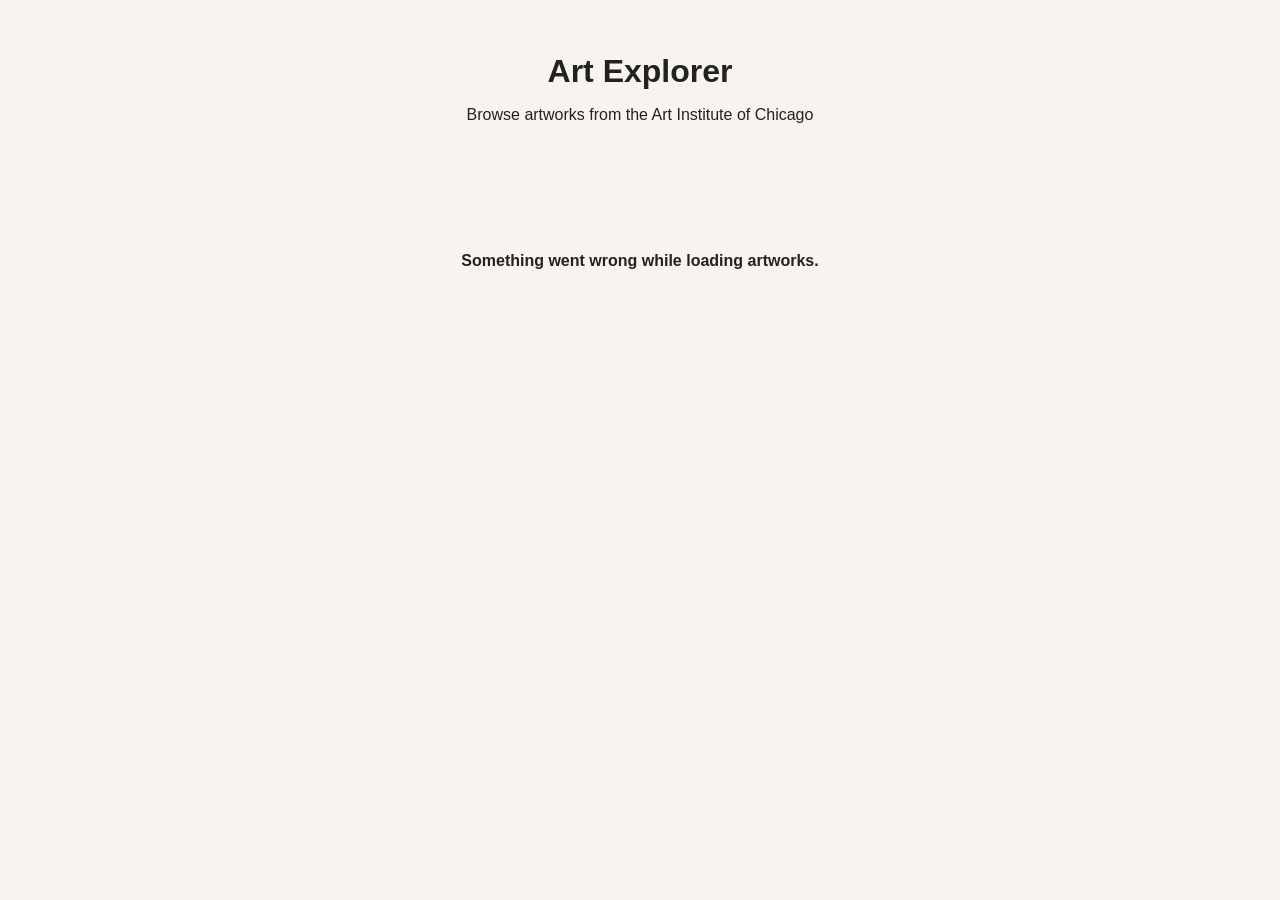
==== index.html @ 998dd26e "add homepage artwork gallery" ====
<!DOCTYPE html>
<html lang="en">
<head>
  <meta charset="UTF-8" />
  <meta name="viewport" content="width=device-width, initial-scale=1.0" />
  <title>Art Explorer</title>
  <link rel="stylesheet" href="style.css" />
</head>
<body>
  <header>
    <h1>Art Explorer</h1>
    <p>Browse artworks from the Art Institute of Chicago</p>
  </header>

  <main>
    <section id="art-grid" class="grid"></section>
    <p id="message"></p>
  </main>

  <script src="script.js"></script>
</body>
</html>
---- style.css ----
body {
  margin: 0;
  font-family: Arial, sans-serif;
  background: #f7f3ee;
  color: #222;
}

header {
  text-align: center;
  padding: 2rem 1rem;
}

h1 {
  margin-bottom: 0.5rem;
}

.grid {
  display: grid;
  grid-template-columns: repeat(auto-fit, minmax(220px, 1fr));
  gap: 1.5rem;
  padding: 2rem;
}

.card {
  background: white;
  border-radius: 12px;
  overflow: hidden;
  box-shadow: 0 4px 14px rgba(0, 0, 0, 0.08);
  display: flex;
  flex-direction: column;
}

.card img {
  width: 100%;
  height: 280px;
  object-fit: cover;
  display: block;
}

.card-content {
  padding: 1rem;
  flex-grow: 1;
}

.card h2 {
  font-size: 1.05rem;
  margin: 0 0 0.5rem;
  line-height: 1.3;
}

.card p {
  margin: 0.3rem 0;
  font-size: 0.95rem;
  line-height: 1.4;
}

#message {
  text-align: center;
  padding-bottom: 2rem;
  font-weight: bold;
}

.no-image {
  height: 280px;
  display: flex;
  align-items: center;
  justify-content: center;
  background: #e9e4de;
  color: #555;
  font-weight: bold;
}
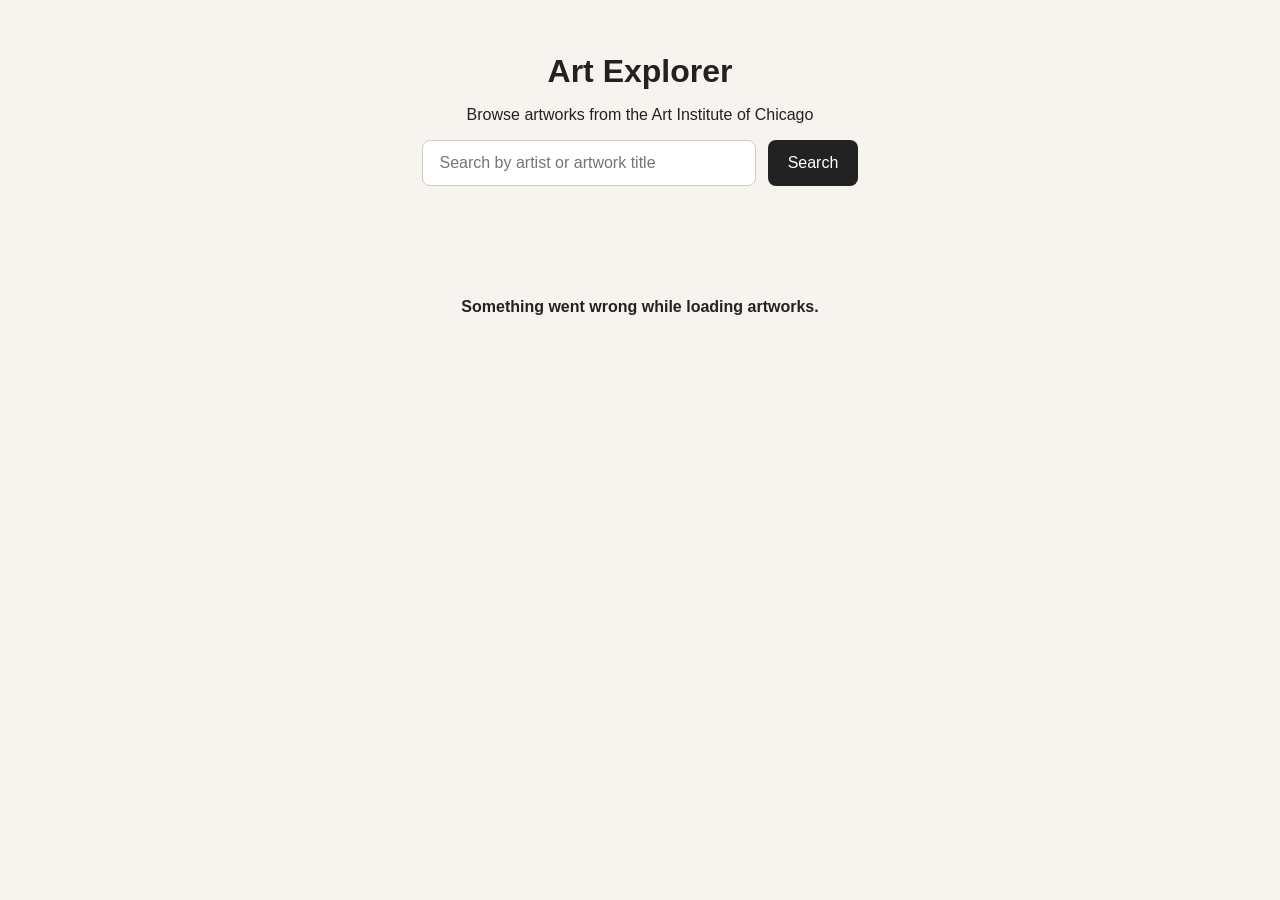
==== commit a83797b6: "improve artwork search and image fallback" ====
--- a/index.html
+++ b/index.html
@@ -10,6 +10,15 @@
   <header>
     <h1>Art Explorer</h1>
     <p>Browse artworks from the Art Institute of Chicago</p>
+
+    <form id="search-form">
+      <input
+        type="text"
+        id="search-input"
+        placeholder="Search by artist or artwork title"
+      />
+      <button type="submit">Search</button>
+    </form>
   </header>
 
   <main>
--- a/style.css
+++ b/style.css
@@ -68,4 +68,34 @@
   background: #e9e4de;
   color: #555;
   font-weight: bold;
+}
+#search-form {
+  margin-top: 1rem;
+  display: flex;
+  justify-content: center;
+  gap: 0.75rem;
+  flex-wrap: wrap;
+}
+
+#search-input {
+  width: 300px;
+  max-width: 90%;
+  padding: 0.8rem 1rem;
+  font-size: 1rem;
+  border: 1px solid #ccc;
+  border-radius: 8px;
+}
+
+#search-form button {
+  padding: 0.8rem 1.2rem;
+  font-size: 1rem;
+  border: none;
+  border-radius: 8px;
+  background: #222;
+  color: white;
+  cursor: pointer;
+}
+
+#search-form button:hover {
+  opacity: 0.9;
 }
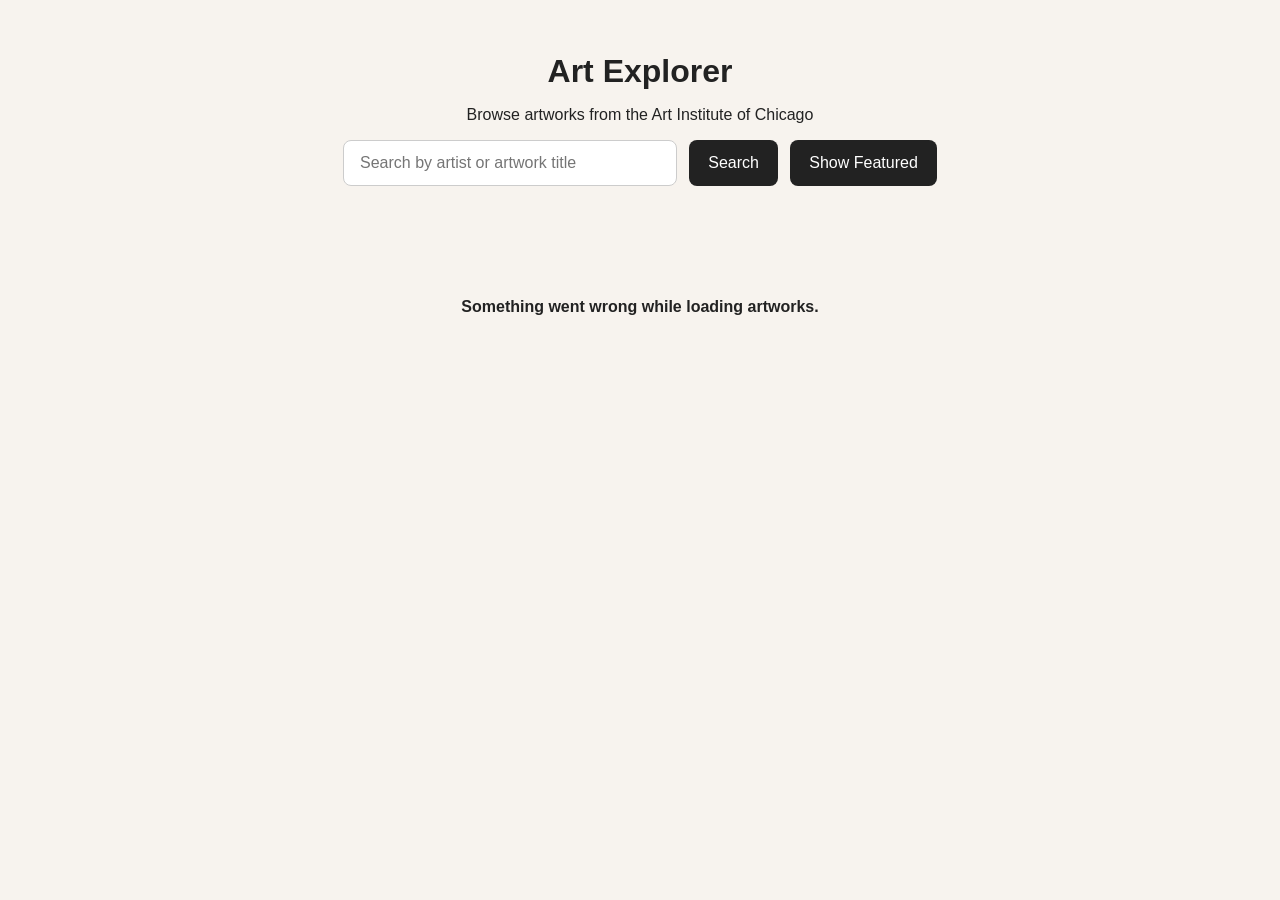
==== commit 21b2af17: "save working version before refactor" ====
--- a/index.html
+++ b/index.html
@@ -18,6 +18,7 @@
         placeholder="Search by artist or artwork title"
       />
       <button type="submit">Search</button>
+      <button type="button" id="reset-button">Show Featured</button>
     </form>
   </header>
 
--- a/style.css
+++ b/style.css
@@ -28,6 +28,12 @@
   box-shadow: 0 4px 14px rgba(0, 0, 0, 0.08);
   display: flex;
   flex-direction: column;
+  transition: transform 0.2s ease, box-shadow 0.2s ease;
+}
+
+.card:hover {
+  transform: translateY(-4px);
+  box-shadow: 0 8px 24px rgba(0, 0, 0, 0.12);
 }
 
 .card img {
@@ -46,6 +52,7 @@
   font-size: 1.05rem;
   margin: 0 0 0.5rem;
   line-height: 1.3;
+  min-height: 2.8em;
 }
 
 .card p {
@@ -98,4 +105,67 @@
 
 #search-form button:hover {
   opacity: 0.9;
+}
+.card-link {
+  text-decoration: none;
+  color: inherit;
+  display: block;
+  height: 100%;
+}
+
+.back-link {
+  display: inline-block;
+  margin-bottom: 1rem;
+  color: #222;
+  text-decoration: none;
+  font-weight: bold;
+}
+
+.detail-card {
+  max-width: 900px;
+  margin: 2rem auto;
+  background: white;
+  border-radius: 12px;
+  overflow: hidden;
+  box-shadow: 0 4px 14px rgba(0, 0, 0, 0.08);
+}
+
+.detail-card img {
+  width: 100%;
+  max-height: 600px;
+  object-fit: cover;
+  display: block;
+}
+
+.detail-text {
+  padding: 1.5rem;
+}
+
+.detail-text h2 {
+  margin-top: 0;
+  margin-bottom: 1rem;
+}
+
+
+.detail-text p {
+  line-height: 1.6;
+  margin: 0.5rem 0;
+}
+
+.detail-no-image {
+  height: 500px;
+}
+
+#reset-button {
+  padding: 0.8rem 1.2rem;
+  font-size: 1rem;
+  border: 1px solid #222;
+  border-radius: 8px;
+  background: white;
+  color: #222;
+  cursor: pointer;
+}
+
+#reset-button:hover {
+  background: #f0ece6;
 }
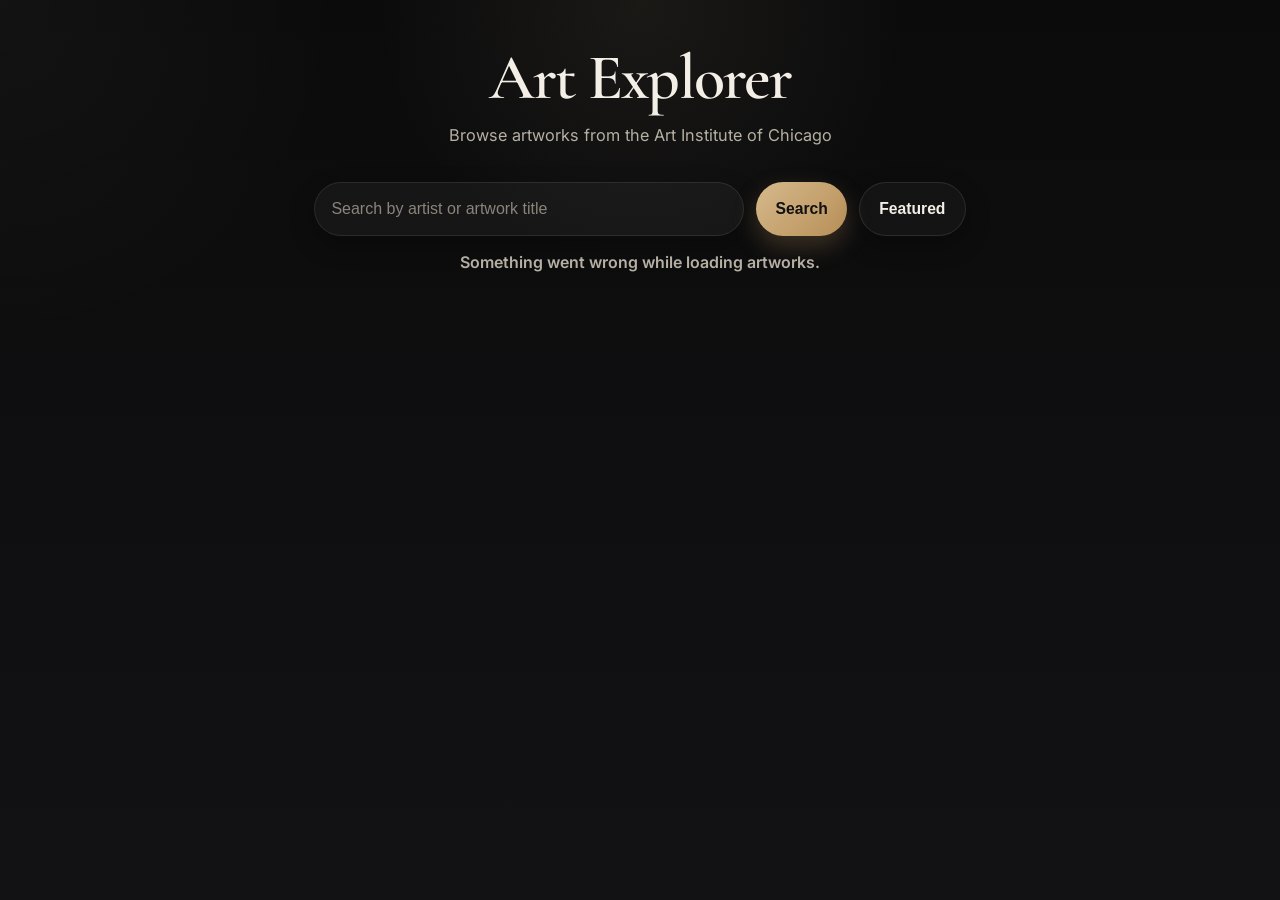
==== commit 61656f6d: "refactor project files for cleaner structure" ====
--- a/index.html
+++ b/index.html
@@ -4,27 +4,39 @@
   <meta charset="UTF-8" />
   <meta name="viewport" content="width=device-width, initial-scale=1.0" />
   <title>Art Explorer</title>
+  <link rel="preconnect" href="https://fonts.googleapis.com">
+  <link rel="preconnect" href="https://fonts.gstatic.com" crossorigin>
+  <link href="https://fonts.googleapis.com/css2?family=Cormorant+Garamond:wght@500;600;700&family=Inter:wght@400;500;600;700;800&display=swap" rel="stylesheet">
   <link rel="stylesheet" href="style.css" />
 </head>
 <body>
-  <header>
-    <h1>Art Explorer</h1>
-    <p>Browse artworks from the Art Institute of Chicago</p>
+  <header class="page-header">
+    <div class="container">
+      <h1 class="site-title">Art Explorer</h1>
+      <p class="site-description">
+        Browse artworks from the Art Institute of Chicago
+      </p>
 
-    <form id="search-form">
-      <input
-        type="text"
-        id="search-input"
-        placeholder="Search by artist or artwork title"
-      />
-      <button type="submit">Search</button>
-      <button type="button" id="reset-button">Show Featured</button>
-    </form>
+      <form id="search-form" class="search-form">
+        <label for="search-input" class="sr-only">Search artworks</label>
+        <input
+          id="search-input"
+          class="search-input"
+          type="text"
+          placeholder="Search by artist or artwork title"
+        />
+        <button type="submit" class="button button-primary">Search</button>
+        <button type="button" id="featured-button" class="button button-secondary">
+          Featured
+        </button>
+      </form>
+
+      <p id="status-message" class="status-message" aria-live="polite"></p>
+    </div>
   </header>
 
-  <main>
-    <section id="art-grid" class="grid"></section>
-    <p id="message"></p>
+  <main class="container">
+    <section id="art-grid" class="art-grid" aria-label="Artwork gallery"></section>
   </main>
 
   <script src="script.js"></script>
--- a/style.css
+++ b/style.css
@@ -1,171 +1,379 @@
+:root {
+  --bg: #0f0f10;
+  --bg-soft: #171719;
+  --surface: rgba(24, 24, 27, 0.88);
+  --surface-solid: #18181b;
+  --surface-alt: #212126;
+  --text: #f3efe7;
+  --muted: #b6afa3;
+  --muted-soft: #8a847a;
+  --accent: #d6b98c;
+  --accent-strong: #e7cda5;
+  --border: rgba(255, 255, 255, 0.08);
+  --shadow-sm: 0 10px 24px rgba(0, 0, 0, 0.28);
+  --shadow-md: 0 20px 50px rgba(0, 0, 0, 0.4);
+  --shadow-lg: 0 28px 70px rgba(0, 0, 0, 0.48);
+  --radius-sm: 14px;
+  --radius-md: 20px;
+  --radius-lg: 28px;
+  --space-1: 0.5rem;
+  --space-2: 0.75rem;
+  --space-3: 1rem;
+  --space-4: 1.5rem;
+  --space-5: 2rem;
+  --space-6: 3rem;
+  --max-width: 1180px;
+  --transition: 180ms ease;
+}
+
+* {
+  box-sizing: border-box;
+}
+
+html {
+  scroll-behavior: smooth;
+}
+
 body {
   margin: 0;
-  font-family: Arial, sans-serif;
-  background: #f7f3ee;
-  color: #222;
-}
-
-header {
+  color: var(--text);
+  font-family: "Inter", Arial, sans-serif;
+  background:
+    radial-gradient(circle at top center, rgba(214, 185, 140, 0.08), transparent 24%),
+    radial-gradient(circle at top left, rgba(255, 255, 255, 0.03), transparent 22%),
+    linear-gradient(180deg, #0b0b0c 0%, #121214 100%);
+  min-height: 100vh;
+}
+
+img {
+  display: block;
+  width: 100%;
+}
+
+a {
+  color: inherit;
+}
+
+.container {
+  width: min(100% - 2rem, var(--max-width));
+  margin: 0 auto;
+}
+
+/* Header */
+
+.page-header {
+  padding: var(--space-6) 0 var(--space-5);
   text-align: center;
-  padding: 2rem 1rem;
-}
-
-h1 {
-  margin-bottom: 0.5rem;
-}
-
-.grid {
+}
+
+.site-title {
+  margin: 0 0 var(--space-2);
+  font-family: "Cormorant Garamond", Georgia, serif;
+  font-size: clamp(2.5rem, 5vw, 4.4rem);
+  font-weight: 600;
+  line-height: 0.95;
+  letter-spacing: -0.03em;
+  color: var(--text);
+}
+
+.site-title + .site-description {
+  margin-top: 0.35rem;
+}
+
+.site-description {
+  max-width: 700px;
+  margin-left: auto;
+  margin-right: auto;
+  color: var(--muted);
+  font-size: 1.02rem;
+  line-height: 1.8;
+}
+
+/* Search */
+
+.search-form {
+  margin-top: var(--space-5);
+  display: flex;
+  justify-content: center;
+  align-items: center;
+  gap: var(--space-2);
+  flex-wrap: wrap;
+}
+
+.search-input {
+  width: min(100%, 430px);
+  min-height: 54px;
+  padding: 0 1rem;
+  border-radius: 999px;
+  border: 1px solid rgba(255, 255, 255, 0.09);
+  background: rgba(255, 255, 255, 0.04);
+  color: var(--text);
+  font-size: 1rem;
+  outline: none;
+  box-shadow: var(--shadow-sm);
+  transition: border-color var(--transition), box-shadow var(--transition), background var(--transition);
+}
+
+.search-input::placeholder {
+  color: var(--muted-soft);
+}
+
+.search-input:focus {
+  border-color: rgba(214, 185, 140, 0.45);
+  box-shadow: 0 0 0 4px rgba(214, 185, 140, 0.12);
+  background: rgba(255, 255, 255, 0.06);
+}
+
+.button {
+  min-height: 54px;
+  padding: 0 1.2rem;
+  border-radius: 999px;
+  font-size: 0.98rem;
+  font-weight: 700;
+  cursor: pointer;
+  transition: transform var(--transition), opacity var(--transition), box-shadow var(--transition), background var(--transition);
+}
+
+.button:hover {
+  transform: translateY(-1px);
+}
+
+.button:active {
+  transform: translateY(0);
+}
+
+.button-primary {
+  border: none;
+  background: linear-gradient(135deg, #d6b98c 0%, #b78f57 100%);
+  color: #111;
+  box-shadow: 0 10px 24px rgba(183, 143, 87, 0.28);
+}
+
+.button-secondary {
+  border: 1px solid rgba(255, 255, 255, 0.1);
+  background: rgba(255, 255, 255, 0.03);
+  color: var(--text);
+  box-shadow: var(--shadow-sm);
+}
+
+/* Status */
+
+.status-message {
+  min-height: 1.5rem;
+  margin-top: var(--space-3);
+  color: var(--muted);
+  font-weight: 600;
+}
+
+/* Grid */
+
+.art-grid {
   display: grid;
-  grid-template-columns: repeat(auto-fit, minmax(220px, 1fr));
-  gap: 1.5rem;
-  padding: 2rem;
-}
+  grid-template-columns: repeat(auto-fit, minmax(240px, 1fr));
+  gap: var(--space-4);
+  padding-bottom: var(--space-6);
+}
+
+/* Cards */
 
 .card {
-  background: white;
-  border-radius: 12px;
+  background: linear-gradient(180deg, rgba(32, 32, 36, 0.96) 0%, rgba(22, 22, 25, 0.98) 100%);
+  border: 1px solid var(--border);
+  border-radius: var(--radius-lg);
   overflow: hidden;
-  box-shadow: 0 4px 14px rgba(0, 0, 0, 0.08);
-  display: flex;
-  flex-direction: column;
-  transition: transform 0.2s ease, box-shadow 0.2s ease;
+  box-shadow: var(--shadow-sm);
+  transition: transform var(--transition), box-shadow var(--transition), border-color var(--transition);
 }
 
 .card:hover {
-  transform: translateY(-4px);
-  box-shadow: 0 8px 24px rgba(0, 0, 0, 0.12);
-}
-
-.card img {
-  width: 100%;
-  height: 280px;
-  object-fit: cover;
+  transform: translateY(-6px);
+  box-shadow: var(--shadow-lg);
+  border-color: rgba(214, 185, 140, 0.22);
+}
+
+.card-link {
   display: block;
-}
-
-.card-content {
-  padding: 1rem;
-  flex-grow: 1;
-}
-
-.card h2 {
-  font-size: 1.05rem;
-  margin: 0 0 0.5rem;
-  line-height: 1.3;
-  min-height: 2.8em;
-}
-
-.card p {
-  margin: 0.3rem 0;
-  font-size: 0.95rem;
-  line-height: 1.4;
-}
-
-#message {
-  text-align: center;
-  padding-bottom: 2rem;
-  font-weight: bold;
-}
-
+  height: 100%;
+  text-decoration: none;
+}
+
+.card-image,
 .no-image {
-  height: 280px;
+  height: 320px;
+}
+
+.card-image {
+  object-fit: contain;
+  background: #242429;
+}
+
+.no-image {
   display: flex;
   align-items: center;
   justify-content: center;
-  background: #e9e4de;
-  color: #555;
-  font-weight: bold;
-}
-#search-form {
-  margin-top: 1rem;
-  display: flex;
-  justify-content: center;
-  gap: 0.75rem;
-  flex-wrap: wrap;
-}
-
-#search-input {
-  width: 300px;
-  max-width: 90%;
-  padding: 0.8rem 1rem;
+  padding: var(--space-3);
+  text-align: center;
+  background: linear-gradient(135deg, #2a2a2f 0%, #1e1e22 100%);
+  color: var(--muted);
+  font-weight: 700;
+}
+
+.card-content {
+  padding: var(--space-4);
+}
+
+.card-title {
+  margin: 0 0 var(--space-2);
+  font-family: "Cormorant Garamond", Georgia, serif;
+  font-size: 1.45rem;
+  line-height: 1.12;
+  font-weight: 600;
+  color: #f7f1e8;
+  min-height: 3.1em;
+}
+
+.card-meta {
+  margin: 0.35rem 0;
+  color: var(--muted);
+  font-size: 0.94rem;
+  line-height: 1.6;
+}
+
+/* Back link */
+
+.back-link {
+  display: inline-flex;
+  align-items: center;
+  gap: 0.4rem;
+  margin-bottom: var(--space-3);
+  padding: 0.75rem 1rem;
+  border-radius: 999px;
+  background: rgba(255, 255, 255, 0.04);
+  border: 1px solid rgba(255, 255, 255, 0.08);
+  text-decoration: none;
+  font-weight: 700;
+  color: var(--text);
+  box-shadow: var(--shadow-sm);
+  transition: transform var(--transition), box-shadow var(--transition), border-color var(--transition);
+}
+
+.back-link:hover {
+  transform: translateY(-1px);
+  box-shadow: var(--shadow-md);
+  border-color: rgba(214, 185, 140, 0.2);
+}
+
+/* Detail page */
+
+.detail-card {
+  background: linear-gradient(180deg, #1b1b1f 0%, #141417 100%);
+  border: 1px solid rgba(255, 255, 255, 0.08);
+  border-radius: 30px;
+  overflow: hidden;
+  box-shadow: var(--shadow-lg);
+  max-width: 1000px;
+  margin: 0 auto var(--space-6);
+}
+
+.detail-image-wrapper {
+  padding: clamp(1rem, 2vw, 1.5rem);
+  background: linear-gradient(180deg, #141417 0%, #1b1b1f 100%);
+}
+
+.detail-image,
+.detail-no-image {
+  width: 100%;
+  max-height: 720px;
+  border-radius: 18px;
+}
+
+.detail-image {
+  object-fit: contain;
+  background: #0f0f10;
+}
+
+.detail-no-image {
+  height: 520px;
+}
+
+.detail-content {
+  padding: clamp(1.3rem, 3vw, 2.3rem);
+}
+
+.detail-title {
+  margin: 0 0 var(--space-3);
+  font-family: "Cormorant Garamond", Georgia, serif;
+  font-size: clamp(2.2rem, 4vw, 3.8rem);
+  line-height: 1;
+  font-weight: 600;
+  letter-spacing: -0.03em;
+  color: #fbf5eb;
+}
+
+.detail-meta {
+  margin: 0.8rem 0;
+  color: var(--muted);
   font-size: 1rem;
-  border: 1px solid #ccc;
-  border-radius: 8px;
-}
-
-#search-form button {
-  padding: 0.8rem 1.2rem;
-  font-size: 1rem;
-  border: none;
-  border-radius: 8px;
-  background: #222;
-  color: white;
-  cursor: pointer;
-}
-
-#search-form button:hover {
-  opacity: 0.9;
-}
-.card-link {
-  text-decoration: none;
-  color: inherit;
-  display: block;
-  height: 100%;
-}
-
-.back-link {
-  display: inline-block;
-  margin-bottom: 1rem;
-  color: #222;
-  text-decoration: none;
-  font-weight: bold;
-}
-
-.detail-card {
-  max-width: 900px;
-  margin: 2rem auto;
-  background: white;
-  border-radius: 12px;
+  line-height: 1.85;
+}
+
+.detail-meta strong {
+  color: var(--accent-strong);
+}
+
+/* Utility */
+
+.sr-only {
+  position: absolute;
+  width: 1px;
+  height: 1px;
+  padding: 0;
+  margin: -1px;
   overflow: hidden;
-  box-shadow: 0 4px 14px rgba(0, 0, 0, 0.08);
-}
-
-.detail-card img {
-  width: 100%;
-  max-height: 600px;
-  object-fit: cover;
-  display: block;
-}
-
-.detail-text {
-  padding: 1.5rem;
-}
-
-.detail-text h2 {
-  margin-top: 0;
-  margin-bottom: 1rem;
-}
-
-
-.detail-text p {
-  line-height: 1.6;
-  margin: 0.5rem 0;
-}
-
-.detail-no-image {
-  height: 500px;
-}
-
-#reset-button {
-  padding: 0.8rem 1.2rem;
-  font-size: 1rem;
-  border: 1px solid #222;
-  border-radius: 8px;
-  background: white;
-  color: #222;
-  cursor: pointer;
-}
-
-#reset-button:hover {
-  background: #f0ece6;
+  clip: rect(0, 0, 0, 0);
+  white-space: nowrap;
+  border: 0;
+}
+
+/* Mobile */
+
+@media (max-width: 768px) {
+  .page-header {
+    padding-top: var(--space-5);
+  }
+
+  .site-title {
+    font-size: 3rem;
+    line-height: 0.98;
+  }
+
+  .search-form {
+    align-items: stretch;
+  }
+
+  .search-input {
+    width: 100%;
+  }
+
+  .button {
+    width: 100%;
+  }
+
+  .card-image,
+  .no-image {
+    height: 280px;
+  }
+
+  .card-title {
+    font-size: 1.3rem;
+  }
+
+  .detail-title {
+    font-size: 2.5rem;
+    line-height: 1.02;
+  }
+
+  .detail-no-image {
+    height: 380px;
+  }
 }
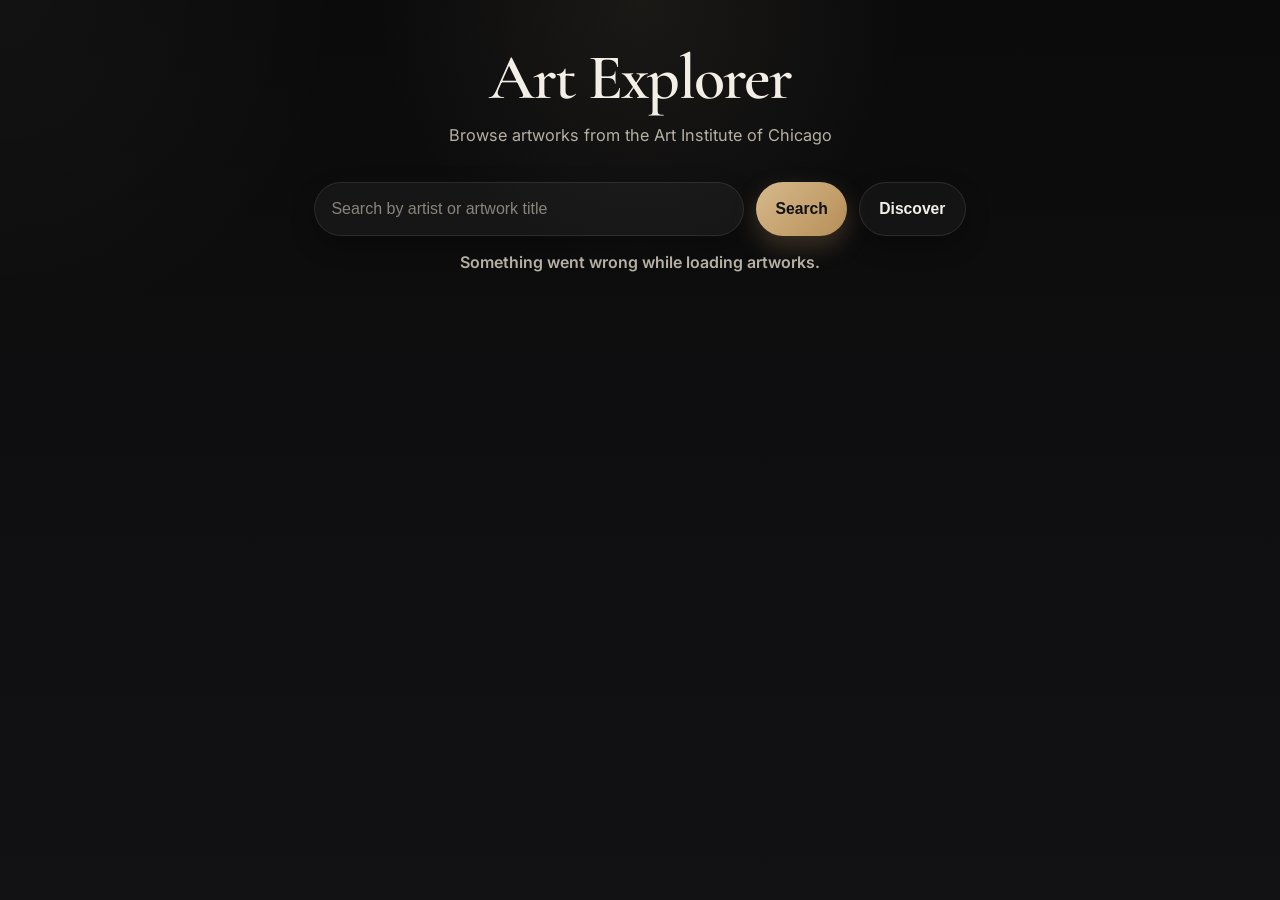
==== commit caaf321a: "Change button label from 'Featured' to 'Discover'" ====
--- a/index.html
+++ b/index.html
@@ -27,7 +27,7 @@
         />
         <button type="submit" class="button button-primary">Search</button>
         <button type="button" id="featured-button" class="button button-secondary">
-          Featured
+          Discover
         </button>
       </form>
 
@@ -41,4 +41,4 @@
 
   <script src="script.js"></script>
 </body>
-</html>+</html>
